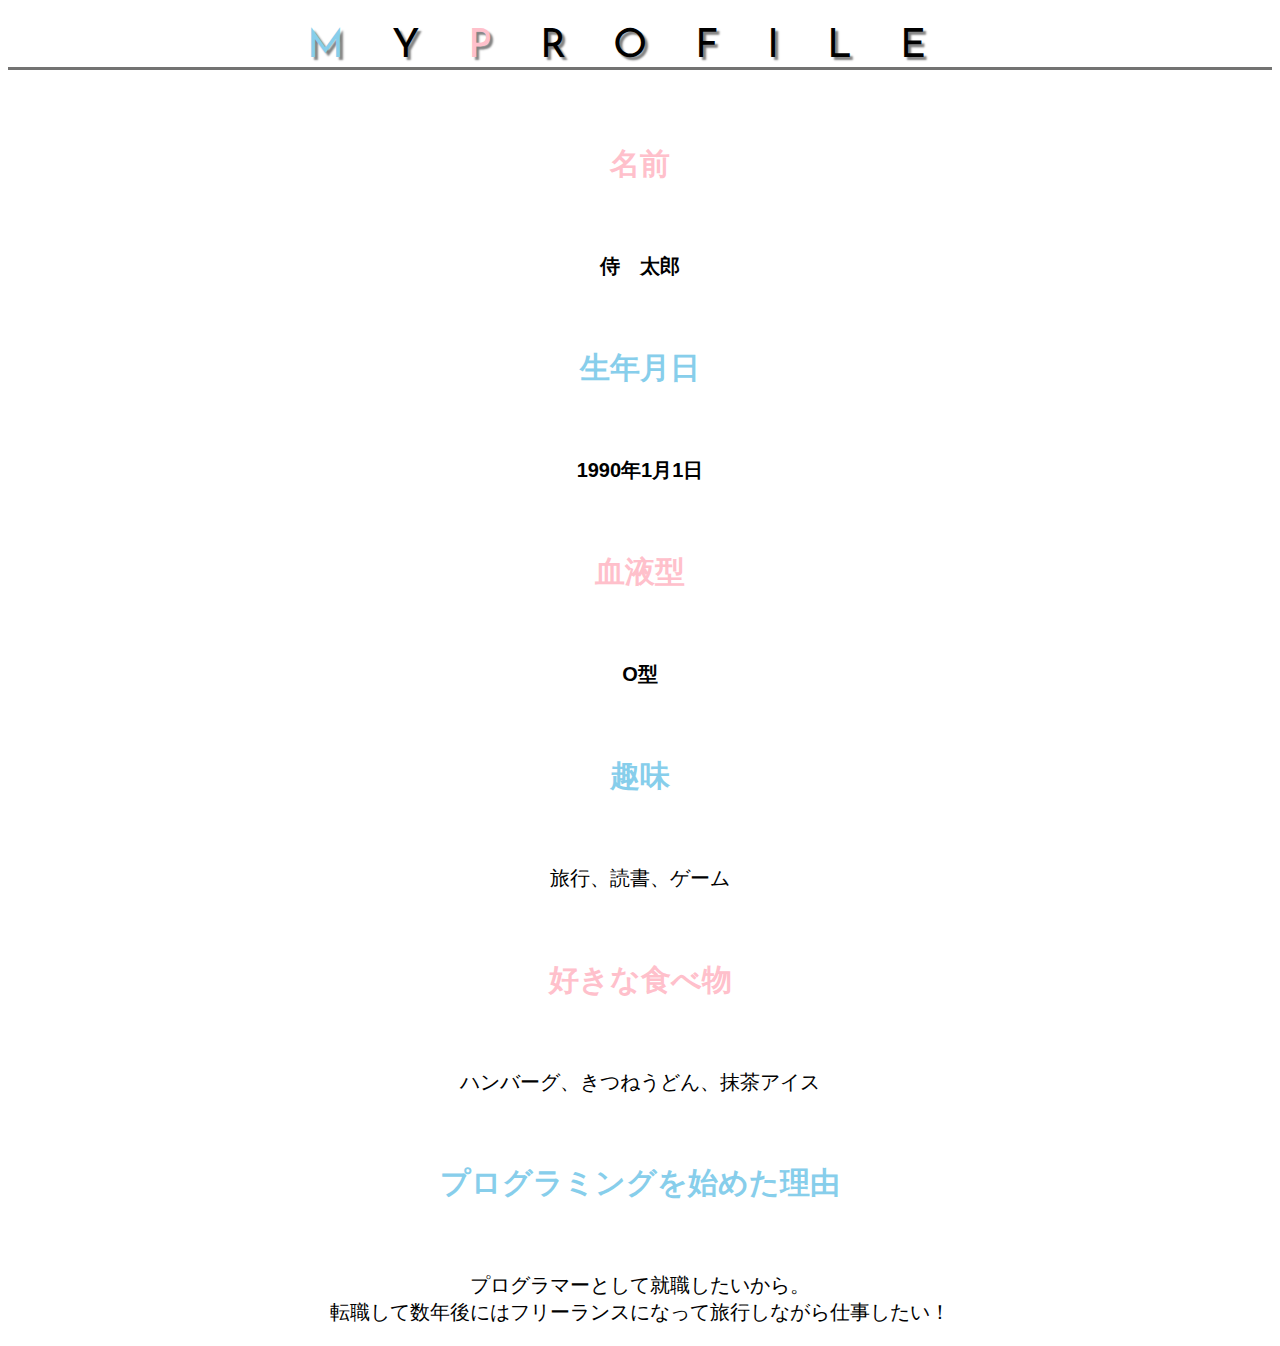
==== kadai_014/kadai_014.html @ 779170b6 "Add files via upload" ====
<!DOCTYPE html>
<html lang="en">
<head>
    <meta charset="UTF-8">
    <meta name="viewport" content="width=device-width, initial-scale=1.0">
    <link rel="stylesheet" href="style.css">
    <link rel="preconnect" href="https://fonts.googleapis.com">
    <link rel="preconnect" href="https://fonts.gstatic.com" crossorigin>
    <link href="https://fonts.googleapis.com/css2?family=Josefin+Sans&display=swap" rel="stylesheet">
    <title>MYPROFILE</title>
    <meta name="description" content="概要">
</head>
<body>
    <h1><span class="M">M</span>Y<span class="P">P</span>ROFILE</h1>
    <br>
    <div id="basic">
    <h2 class="pink">名前</h2>
    <br>
    <p>侍　太郎</p>
    <br>
    <h2 class="blue">生年月日</h2>
    <br>
    <p>1990年1月1日</p>
    <br>
    <h2 class="pink">血液型</h2>
    <br>
    <P>O型</P>
    </div>
    <br>
    <h2 class="blue">趣味</h2>
    <br>
    <p>旅行、読書、ゲーム</p>
    <br>
    <h2 class="pink">好きな食べ物</h2>
    <br>
    <p>ハンバーグ、きつねうどん、抹茶アイス</p>
    <br>
    <h2 class="blue">プログラミングを始めた理由</h2>
    <br>
    <p>プログラマーとして就職したいから。<br>
    転職して数年後にはフリーランスになって旅行しながら仕事したい！</p>
</body>
</html>
---- kadai_014/style.css ----
html {
    font-size: 20px;
}

body {
    font-family: "Arial","Meiryo",sans-serif;
    text-align: center;
}

h1 {
    font-size: 2rem;

    /* Google Font */
    font-family: "Josefin Sans", sans-serif;
    font-optical-sizing: auto;
    font-weight: 400;
    font-style: normal;

    letter-spacing: 1.2em;
    text-shadow: 3px 3px 2px gray;
    border-bottom: solid 3px rgb(115,115,114);
}

.M , .blue{
    color: skyblue;
}

.P, .pink{
    color: rgb(255,192,203);
}

#basic {
    font-weight: bold;
}
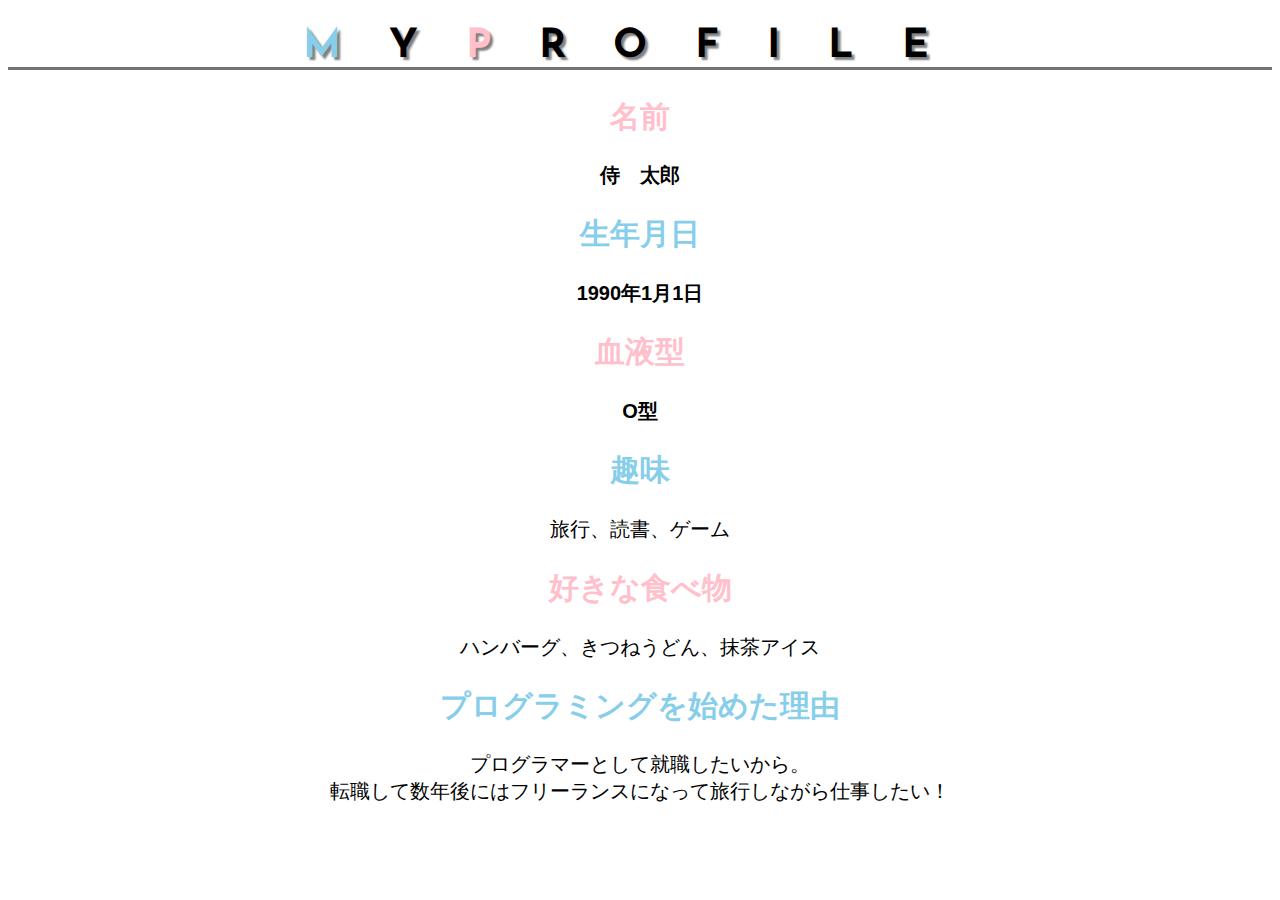
==== commit e36acc98: "Add files via upload" ====
--- a/kadai_014/kadai_014.html
+++ b/kadai_014/kadai_014.html
@@ -12,31 +12,23 @@
 </head>
 <body>
     <h1><span class="M">M</span>Y<span class="P">P</span>ROFILE</h1>
-    <br>
+
     <div id="basic">
     <h2 class="pink">名前</h2>
-    <br>
     <p>侍　太郎</p>
-    <br>
     <h2 class="blue">生年月日</h2>
-    <br>
     <p>1990年1月1日</p>
-    <br>
     <h2 class="pink">血液型</h2>
-    <br>
     <P>O型</P>
     </div>
-    <br>
+
     <h2 class="blue">趣味</h2>
-    <br>
     <p>旅行、読書、ゲーム</p>
-    <br>
+
     <h2 class="pink">好きな食べ物</h2>
-    <br>
     <p>ハンバーグ、きつねうどん、抹茶アイス</p>
-    <br>
+    
     <h2 class="blue">プログラミングを始めた理由</h2>
-    <br>
     <p>プログラマーとして就職したいから。<br>
     転職して数年後にはフリーランスになって旅行しながら仕事したい！</p>
 </body>
--- a/kadai_014/style.css
+++ b/kadai_014/style.css
@@ -13,7 +13,6 @@
     /* Google Font */
     font-family: "Josefin Sans", sans-serif;
     font-optical-sizing: auto;
-    font-weight: 400;
     font-style: normal;
 
     letter-spacing: 1.2em;
